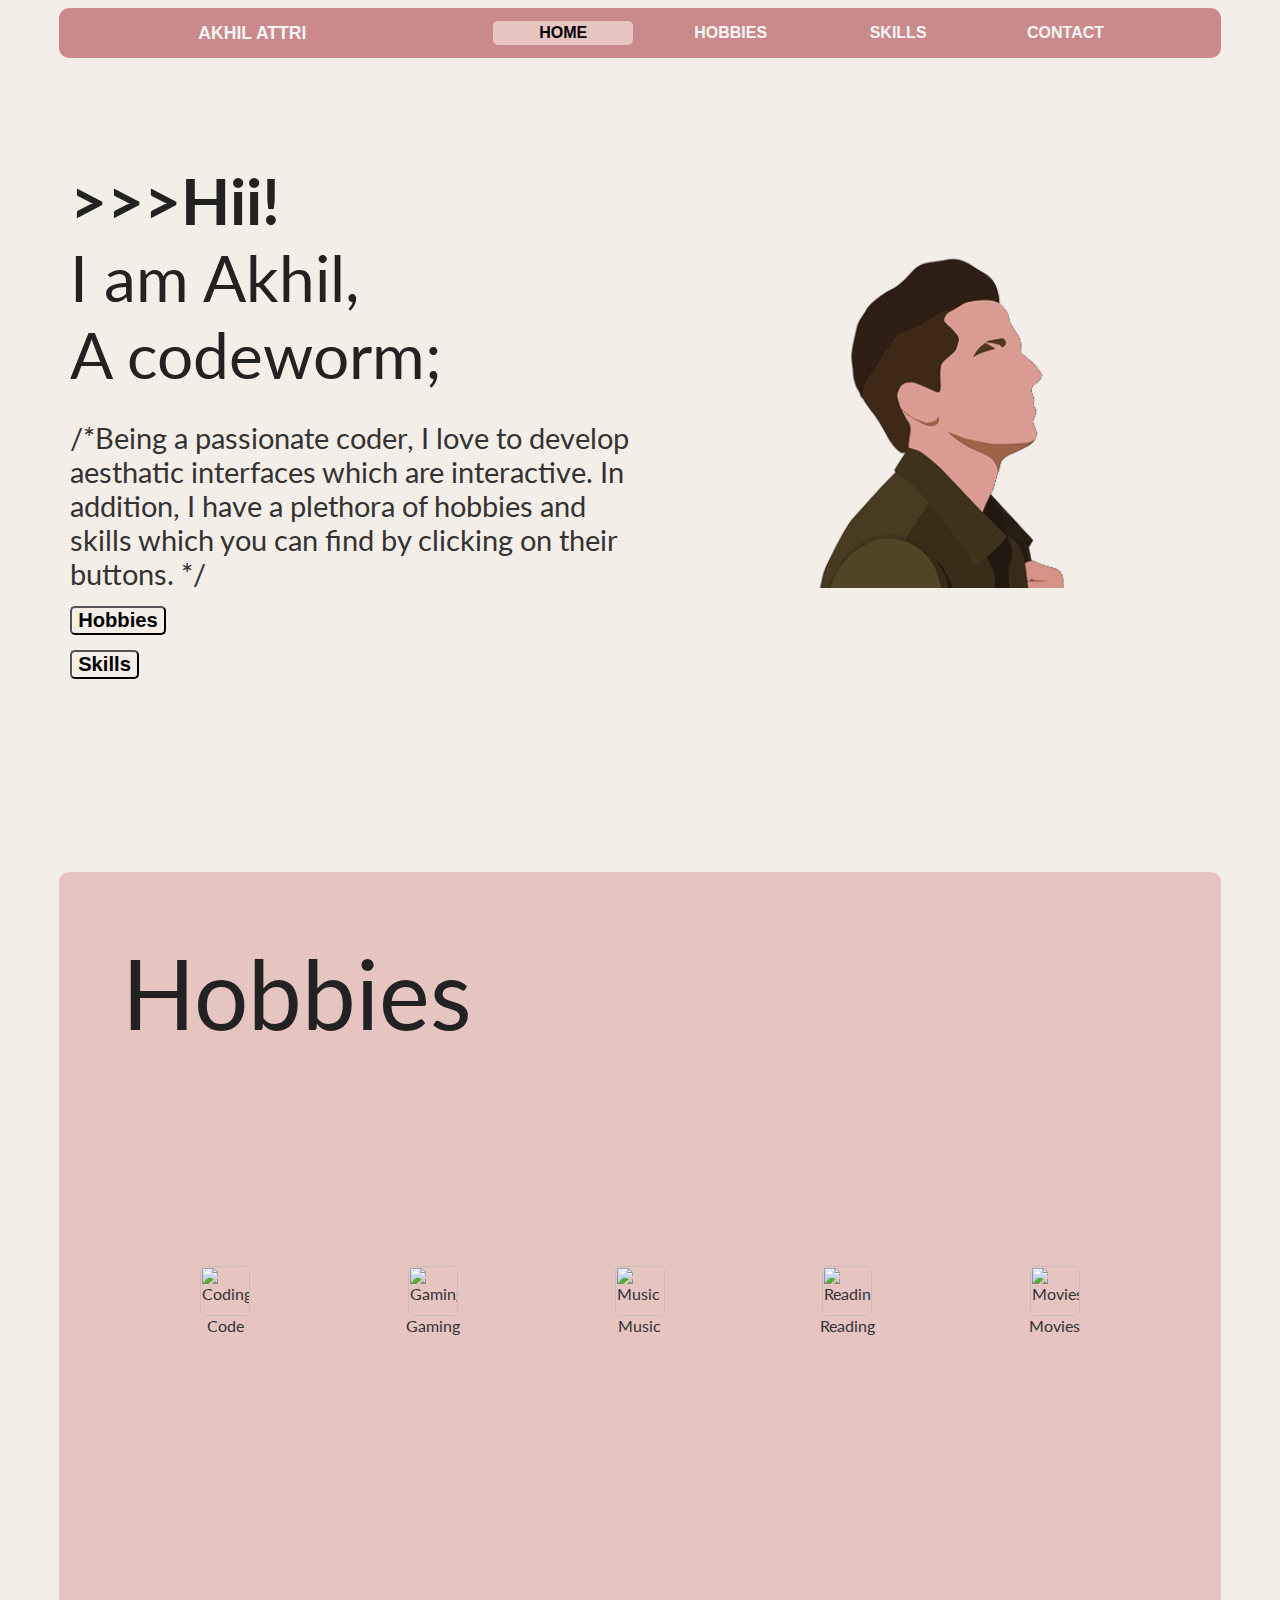
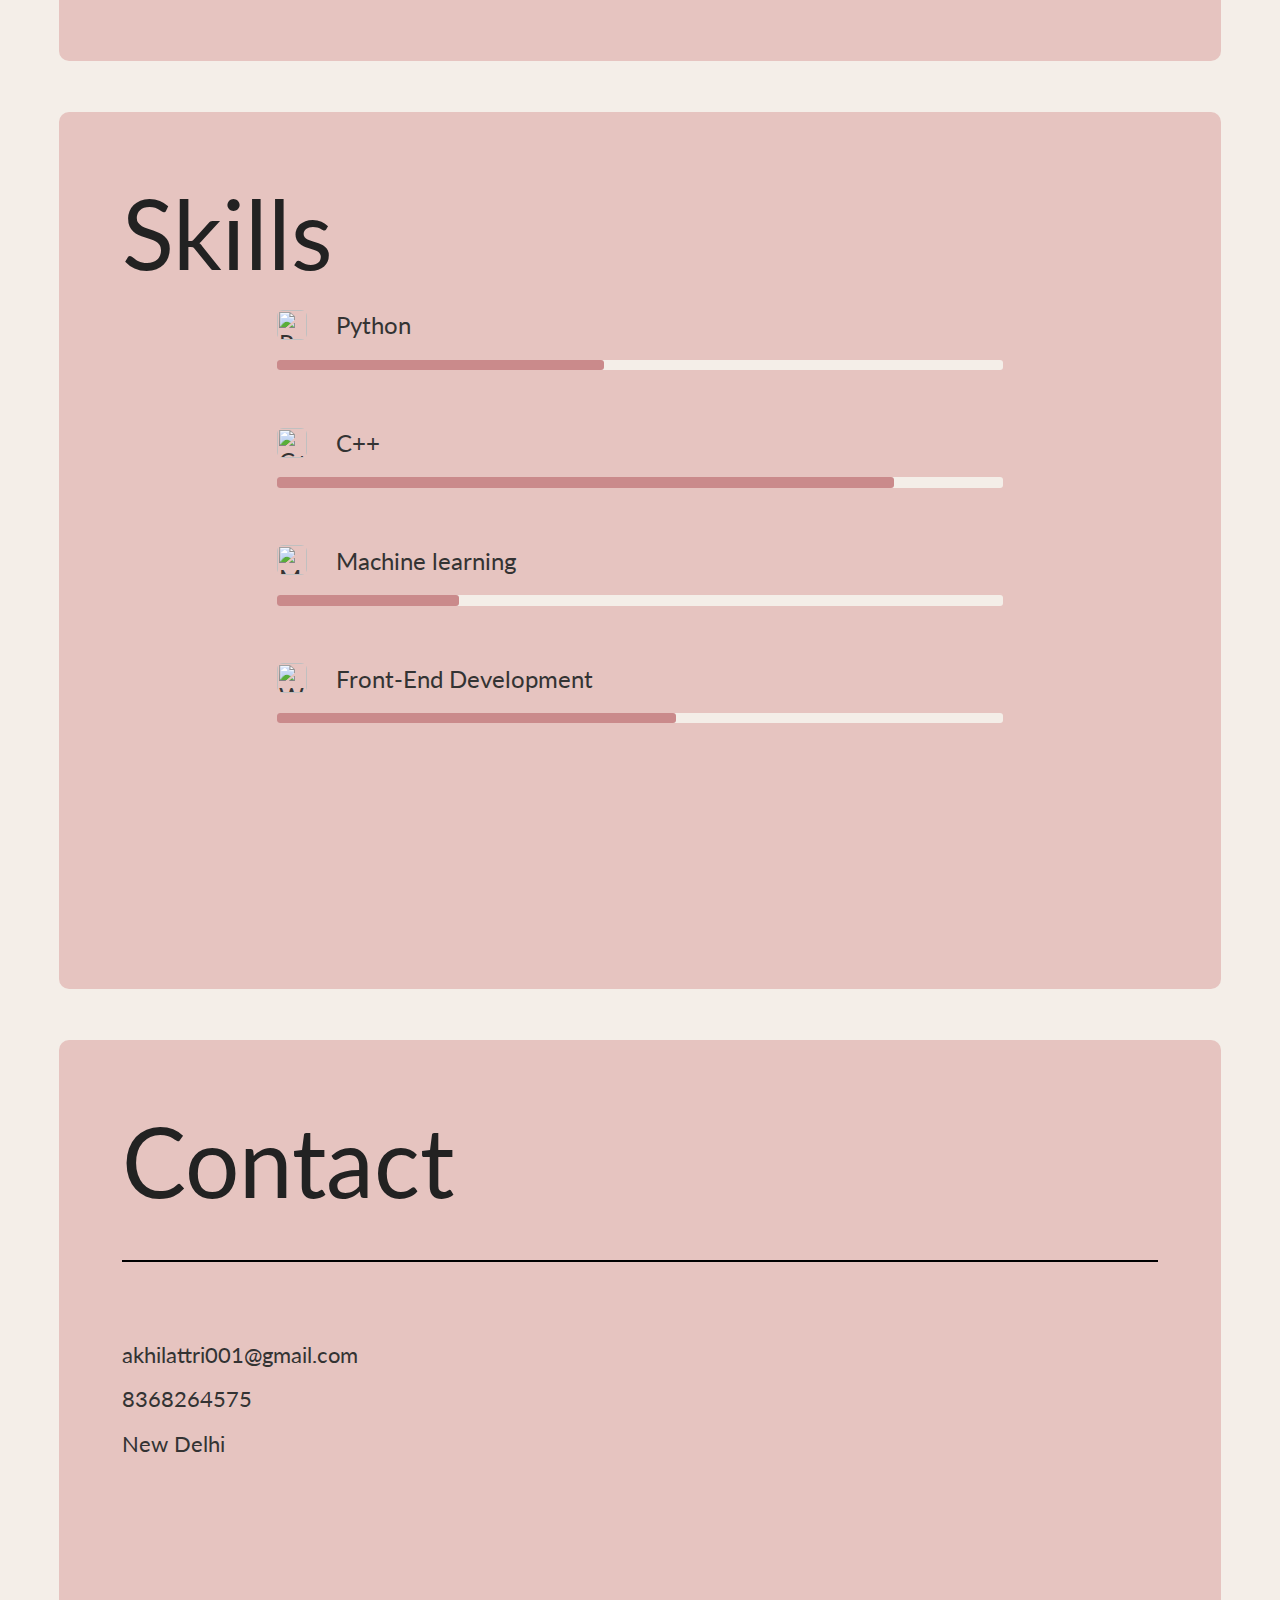
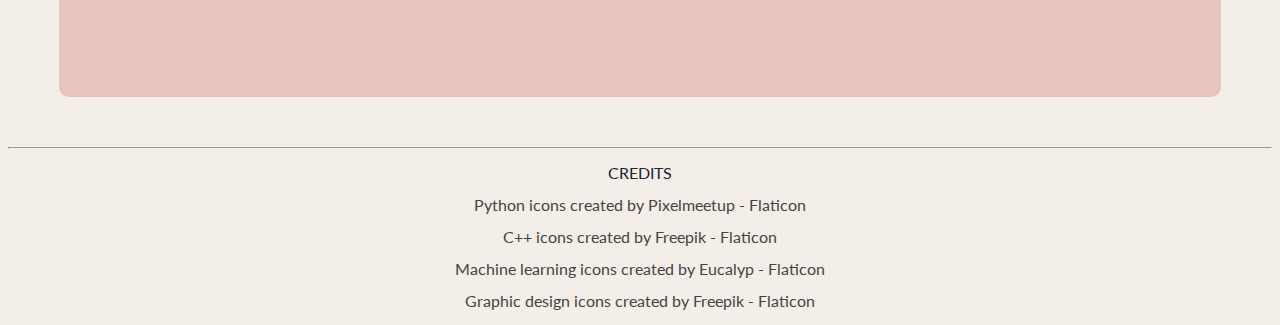
==== index.html @ 091daf69 "images > res" ====
<html lang="en">
<head>
    <meta charset="UTF-8">
    <meta name="viewport" content="width=device-width, initial-scale=1.0">
    <link rel="stylesheet" href="hstyle.css">
    <link rel="preconnect" href="https://fonts.googleapis.com">
    <link rel="preconnect" href="https://fonts.gstatic.com" crossorigin>
    <link href="https://fonts.googleapis.com/css2?family=Lato:wght@300;400;700&display=swap" rel="stylesheet">    <title>Portfolio</title>
    <link rel="icon" href="icons/professional-portfolio (1).png">
</head>
<body id="pagestart">
    <div class="navbar">
            <a class="name" href="#pagestart"><b>AKHIL ATTRI</b></a>
        <div class="navigation visibility" id="container">
            <a href="#pagestart" class="navlink current"><b>HOME</b></a>
            <a href="#hobbies" class="navlink"><b>HOBBIES</b></a>
            <a href="#skills" class="navlink"><b>SKILLS</b></a>
            <a href="#contact" class="navlink"><b>CONTACT</b></a>
        </div>
        <div class="burger">
            <div class="line"></div>
            <div class="line"></div>
            <div class="line"></div>
        </div>
    </div>

    <div class="face" id="facepage">
            <div class="faceleft">
                <div class="cardheader">
                    <b>>>>Hii!</b>
                    <br>
                    I am Akhil,
                    <br>
                    A codeworm;
                </div>
                <div class="cardcontent">
                /*Being a passionate coder, I love to develop aesthatic interfaces which are interactive. In addition, I have a plethora of hobbies and skills which you can find by clicking on their buttons. */
                <button class="btns"><a href="#hobbies"><b>Hobbies</b></a></button>
                <button class="btns"><a href="#skills"><b>Skills</b></a></button>
        </div>
            </div>
            <div class="faceright">
                <img src="/res/image.png" alt="photo">    
            </div>
    </div>
    
    <div id="hobbies" class="cardbg hobbiespage">
        <div class="cardheader">Hobbies</div>
        <div class="cardcontent">
            <div class="Hobbyitem">
                <img src="icons/coding.png" alt="Coding">
                Code
            </div>
            <div class="Hobbyitem">
                <img src="icons/computer-mouse.png" alt="Gaming">
                Gaming
            </div>
            <div class="Hobbyitem">
                <img src="icons/headphones.png" alt="Music">
                Music
            </div>
            <div class="Hobbyitem">
                <img src="icons/open-book.png" alt="Reading">
                Reading
            </div>
            <div class="Hobbyitem">
                <img src="icons/watch-movie.png" alt="Movies/Series">
                Movies
            </div>
        </div>
    </div>
    <div id="skills" class="skillspage cardbg">
        <div class="cardheader">Skills</div>
        <div class="cardcontent">
            <label for="prog_one"><img src="icons/py.png" alt="Python"><div class="labeltext"> Python</div></label>
            <progress value="0.45" id="prog_one"></progress>
            <br>
            <label for="prog_three"><img src="icons/c- (1).png" alt="C++"><div class="labeltext"> C++</div></label>
            <progress value="0.85" id="prog_three"></progress>
            <br>
            <label for="prog_four"><img src="icons/machine-learning (1).png" alt="Machine-learning"><div class="labeltext"> Machine learning</div></label>
            <progress value="0.25" id="prog_four"></progress>
            <br>
            <label for="prog_five"><img src="icons/web-design.png" alt="WebD"><div class="labeltext"> Front-End Development</div></label>
            <progress value="0.55" id="prog_five"></progress>
            <br>
        </div>
    </div>
    <div id="contact" class="cardbg contactpage">
        <div class="cardheader">Contact</div>
        <hr color="black">
        <div class="cardcontent">
            akhilattri001@gmail.com
            <br>
            8368264575
            <br>
            New Delhi
            <br>
        </div>
    </div>
    <hr>
    <div class="credits">
        <center>
    CREDITS
    <br>
    <a href="https://www.flaticon.com/free-icons/python" title="python icons">Python icons created by Pixelmeetup - Flaticon</a>
    <br>
    <a href="https://www.flaticon.com/free-icons/c-" title="c++ icons">C++ icons created by Freepik - Flaticon</a>
    <br>
    <a href="https://www.flaticon.com/free-icons/machine-learning" title="machine learning icons">Machine learning icons created by Eucalyp - Flaticon</a>
    <br>
    <a href="https://www.flaticon.com/free-icons/graphic-design" title="graphic design icons">Graphic design icons created by Freepik - Flaticon</a>
    <br>
</center>
    </div>
    <script src="active.js"></script> 
</html>
---- hstyle.css ----
html{
    scroll-behavior: smooth;
}
body{
    background-color: #F4EEE8;
    color:#222333;
    font-family: 'Lato',sans-serif;
}
img{
    width: 7%;
    border: none;
    border-radius: 6px;
}
.navbar {
    background-color:#CA8A8B;
    color:#f1f3f7;
    font-family: 'Lato-300',sans-serif;
    display: flex;
    flex-direction: row;
    justify-content: space-around;
    height: 50px;
    width: 92%;
    margin: auto;
    align-items: center;
    border-radius: 10px;
    position: sticky;
    top:0;
    left: auto;
    right: auto;
    opacity: 1;
}

.navbar .name{
    font-size:1.10rem;
    width: 30%;
    display: flex;
    justify-content: space-around;
    align-items: center;
}
.navigation{
    font-size:100%;
    width: 60%;
    display: flex;
    flex-direction: row;
    justify-content: space-evenly;
    align-content: center;
}
.navlink{
    display: flex;
    width: 20%;
    justify-content: center;
    align-items: center;
    height: 1.5em;
}
.navbar a{
    color:whitesmoke;
}
.face{
    border-radius: 10px;
    background-color: #1D2D50;
    color: #c0d3ecb9;
    font-size: 90%;
    display: flex;
    flex-direction: column;
    flex-wrap: wrap;
    justify-content: space-around;
    margin: 4%;
    margin-top: 1%;
    margin-bottom: 5%;
    font-size: 18pt;
    height: 700px;
}
.face .cardheader{
    align-items:flex-start;
    width: 100%;
    font-size: 4rem;
    color: #222222;
}
.face .cardcontent{
    display: flex;
    color: #333333;
    flex-direction:column;
    align-items: flex-start;
    justify-items: center;
    justify-content: space-between;
    font-size: 1.8rem;
}
.btns{
    background-color: #F4EEE8;
    border-radius: 5px;
    font-size: 0.7em;
    margin-top: 15px;
}
.btns a{
    color: black;
}
.btns a:hover{
    text-decoration: underline;
    background-color: none;
}
#facepage{
    background-color:#F4EEE8 ;
    color: black;
    margin-left: 1%;
    margin-right: 1%;
}
.faceleft{
    border-radius: 5px;
    width: 46%;
    margin: 1% 0% 1% 4%;
}
.faceright{
    border-radius: 5px;
    margin: 1%;
    width: 46%;
    display: flex;
    justify-content: center;
}
.faceright img{
    width: 75%;
}
.face .cardbg{
    height: 100%;
}
.cardbg{
    background-color:#E6C4C0;
    border-radius: 10px;
    margin: 4%;
    padding: 3%;
    font-size: 110%;
    color: black;
    height: 85%;
    opacity: 1;
}
a{
    text-decoration: none;
    color:#444444;
}
a:hover{
    color: black;
    background-color: #E6C4C0;
    border-radius: 5px;
    transition: ease-in;
}
a:active{
    height: 1.4rem;
}
.navigation .current{
    background-color: #E6C4C0;
    color: black;
    border-radius: 5px;
}
.hobbiespage{
    padding: 5%;
    margin-top: 8%;
}
.hobbiespage {
    height: 75%;
}
.hobbiespage .cardcontent{
    display: flex;
    height: 60%;
    justify-content: space-evenly;
    align-content: center;
}
.hobbiespage .cardcontent img{
    width: 50px;
}
.hobbiespage .hobbyitem{
    width: 20%;
    height: 40%;
    display: flex;
    flex-direction: column;
    font-size: 1rem;
    color: #333333;
    align-content: center;
    justify-content: center;
    align-items:center;
    justify-items:center;
}
.skillspage{
    padding: 5%;
}
.skillspage .cardcontent{
    display: flex;
    flex-direction: column;
    padding-top: 1%;
    justify-items: center;
    align-items: center;
    justify-content: flex-start;
}
.skillspage .cardcontent img{
    width: 30px;
    height: 30px;
    margin: auto;
    margin-left: 0px;
    margin-right: 0px;
}

.skillspage label{
    align-content: flex-start;
}
label{
    display: flex;
    flex-direction:row;
    width: 70%;
    height: 49px;
    font-size: 1.5rem;
}
label .labeltext{
    margin: auto;
    margin-left: 4%;
}
  
progress {
    width: 70%;
    height: 1.3rem;
    background: #E6C4C0;
    padding-top: 1%;
  }
  
  progress::-moz-progress-bar {
    background: #F4EEE8;
    color: #CA8A8B;
  }
  
  progress::-webkit-progress-value {
    border-radius: 3px;
    border-style: none;
    background: #CA8A8B;
  }
  
  progress::-webkit-progress-bar {
    border-radius: 3px;
    border-style: none;
    background: #F4EEE8;
  }

.cardheader{
    font-size: 6rem;
    color: #222222;
}
.cardcontent{
    color: #333333;
    padding-top: 5%;
    font-size: 2.5rem;
    justify-content: center;
    align-items: center;
}
.contactpage{
    padding: 5%;
    height: 60%;
}
.contactpage hr{
    margin-top: 4%;
}
.contactpage .cardcontent{
    padding-top: 6%;
    font-size: 1.4rem;
    line-height: 2.8rem;
}
.credits{
    line-height: 2rem;
}
/* Smaller Screen Settings */
@media only screen and (max-width:710px) {
    
    .navbar{
        width: 90%;
        margin: auto;
        transition:all 0.4s ease-out;
        flex-direction: column;
    }
    .navbar .name{
        position:absolute;
        left:15px;
        top:15px;
        font-size: 1rem;
    }

    .navbar .navigation a{
        font-size: 1.4rem;
        width: 70%;
        margin: 10px auto 10px auto;
    }
    .navigation{
        width: 64%;
        flex-direction: column;
        align-items: center;
        padding-top: 5%;
    }
    .face{
        flex-direction: row;
        margin-top: 3%;
        margin-bottom: 5%;
        padding-bottom: 40px;
        height: 900px;
    }
    .face .cardheader{
        font-size: 3rem;
        padding-top: 6%;
    }
    .face .cardcontent{
        flex-direction: column;
        justify-content: space-between;
    }
    .faceleft{
        padding-top: 5%;
        padding-bottom: 5%;
        flex-direction: column;
        width: 80%;
        font-size: 1.3rem;
    }
    .faceright{
        width: 90%;
    }
    .faceright img{
        width: 90%;
    }
    .cardbg{
        padding-top: 6%;
        margin: auto;
        margin-top: 12%;
        margin-bottom: 6%;
        width: 80%;
        height: 80%;
    }
    .cardheader{
        font-size: 4rem;
        padding-top: 6%;
    }
    .cardcontent{
        padding-top: 12%;
        font-size: 1.5rem;
    }
    .burger{
        color: black;
        cursor: pointer;
        position: absolute;
        right: 40px;
        top: 11px;
    }
    .line
    {
        width:25px;
        background-color: white;
        height:4px;
        margin: 4px;
    }
    .exnav{
        height: 300px;
    }
    .visibility{
        opacity: 0;
        height: 0px;
        width: 0px;
    }
    .contactpage .cardcontent{
        font-size: 1.2rem;
    }
    .hobbiespage{
        margin-top: 20%;
        height: 500px;
    }
    .hobbiespage .cardcontent{
        flex-direction: column;
    }
    .hobbiespage .cardcontent .hobbyitem{
        flex-direction: row;
        width: 60%;
        justify-content: space-between;
        font-size: 1.3rem;
    }
    .skillspage{
        height: 550px;
    }
    .skillspage label{
        padding-top: 2%;
        height: 70px;
    }
    .skillspage .cardcontent{
        padding-top: 7%;
        font-size: 0.5rem;
    }
    .contactpage{
        height: 400px;
    }

    @media screen and (max-width:380px) {
        .navbar .name{
            font-size: 0.7rem;
            top: 19px;
        }
        .cardheader{
            font-size: 3.5rem;
        }
        .faceleft{
            padding-top: 7%;
        }
        
    }

    @media screen and (max-width:271px) {
        body{
            width: 100%;
            margin: 0px;
        }
        .navbar .name{
            font-size: 0.85rem;
            top: 11px;
            left: 30px;
        }
        .face .cardheader{
            font-size:4rem;
        }
        .cardheader{
            font-size: 3rem;
        }
        .cardcontent{
            font-size: 1.4rem;
        }
        .contactpage .cardcontent{
            font-size: 1rem;
        }
        .navbar{
            width: 100%;
        }
    }
}
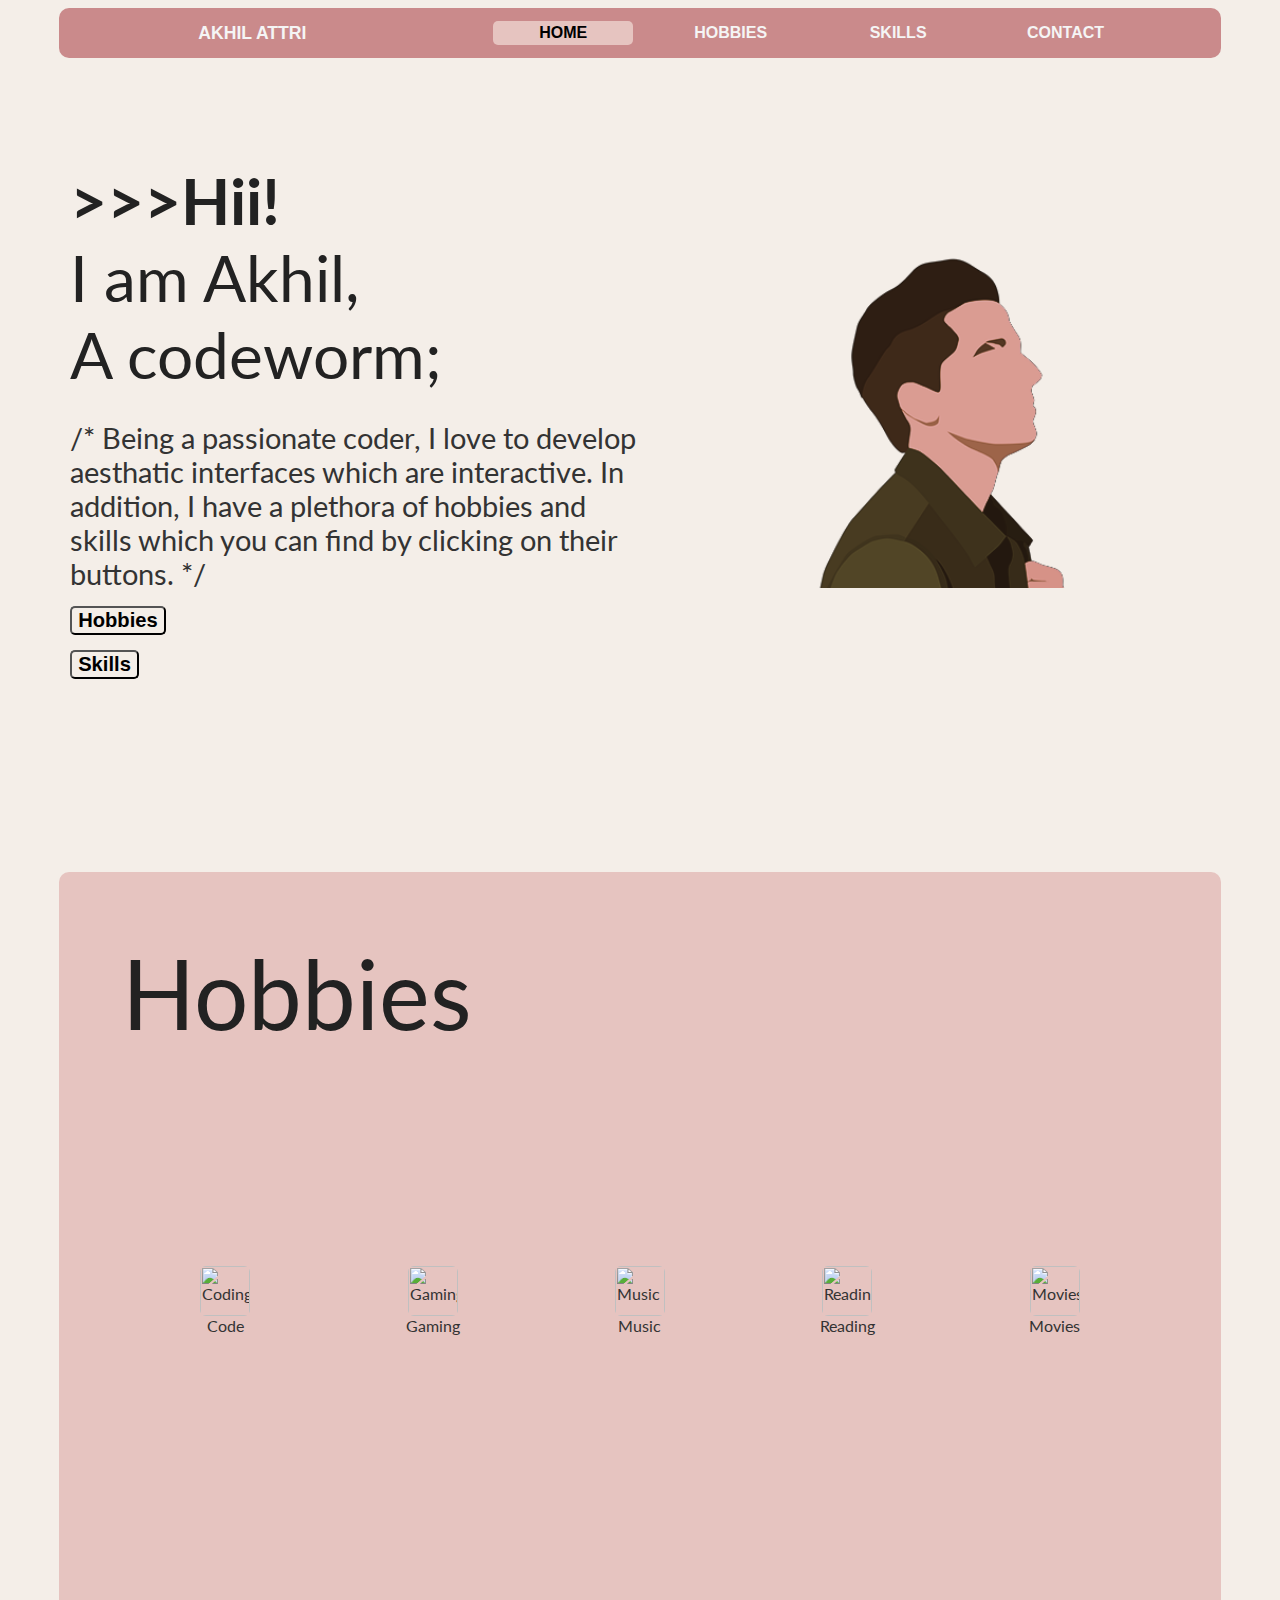
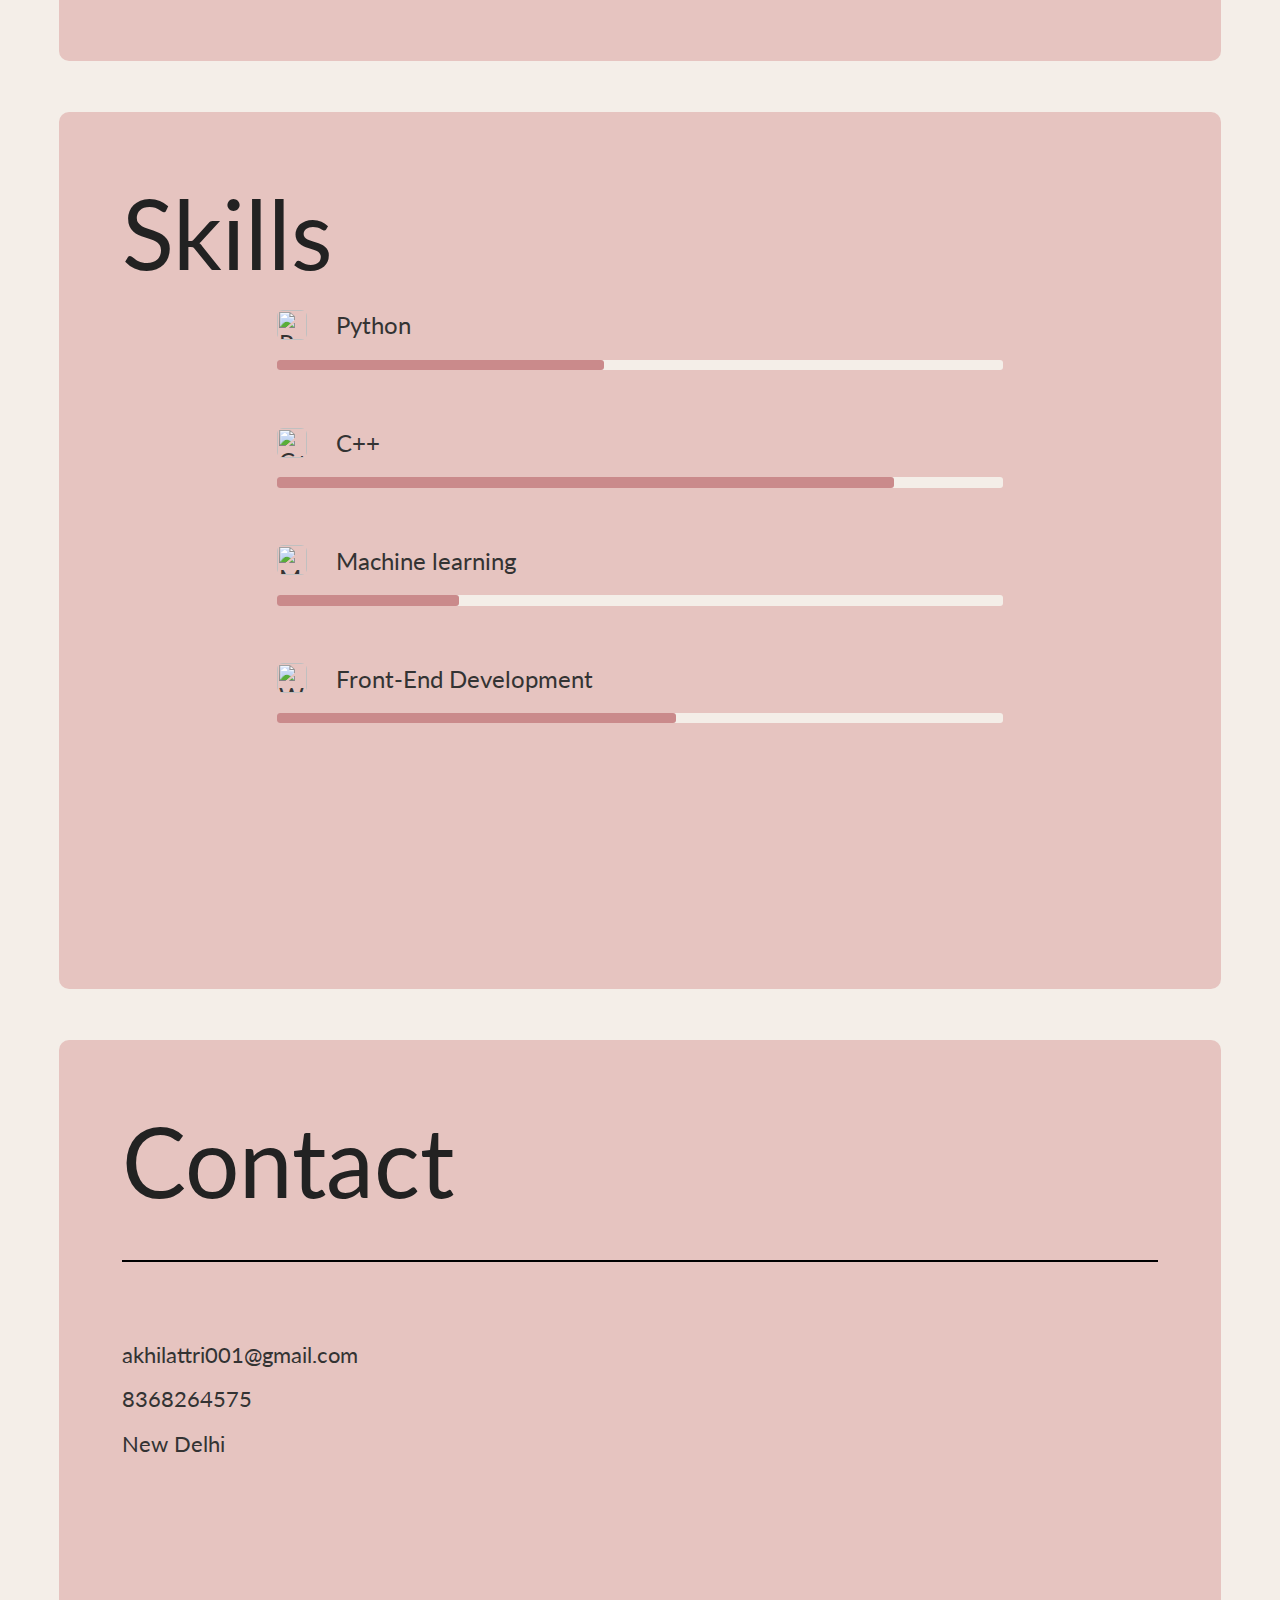
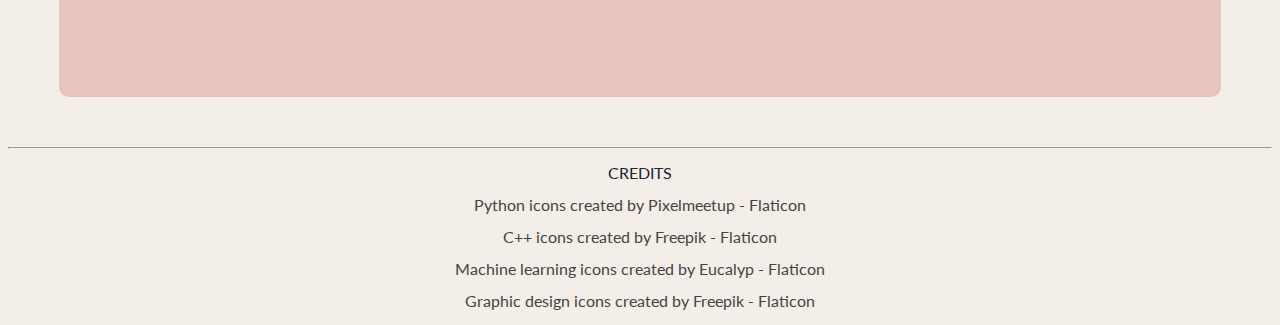
==== commit c5b23705: "Update index.html" ====
--- a/index.html
+++ b/index.html
@@ -35,7 +35,7 @@
                     A codeworm;
                 </div>
                 <div class="cardcontent">
-                /*Being a passionate coder, I love to develop aesthatic interfaces which are interactive. In addition, I have a plethora of hobbies and skills which you can find by clicking on their buttons. */
+                /* Being a passionate coder, I love to develop aesthatic interfaces which are interactive. In addition, I have a plethora of hobbies and skills which you can find by clicking on their buttons. */
                 <button class="btns"><a href="#hobbies"><b>Hobbies</b></a></button>
                 <button class="btns"><a href="#skills"><b>Skills</b></a></button>
         </div>
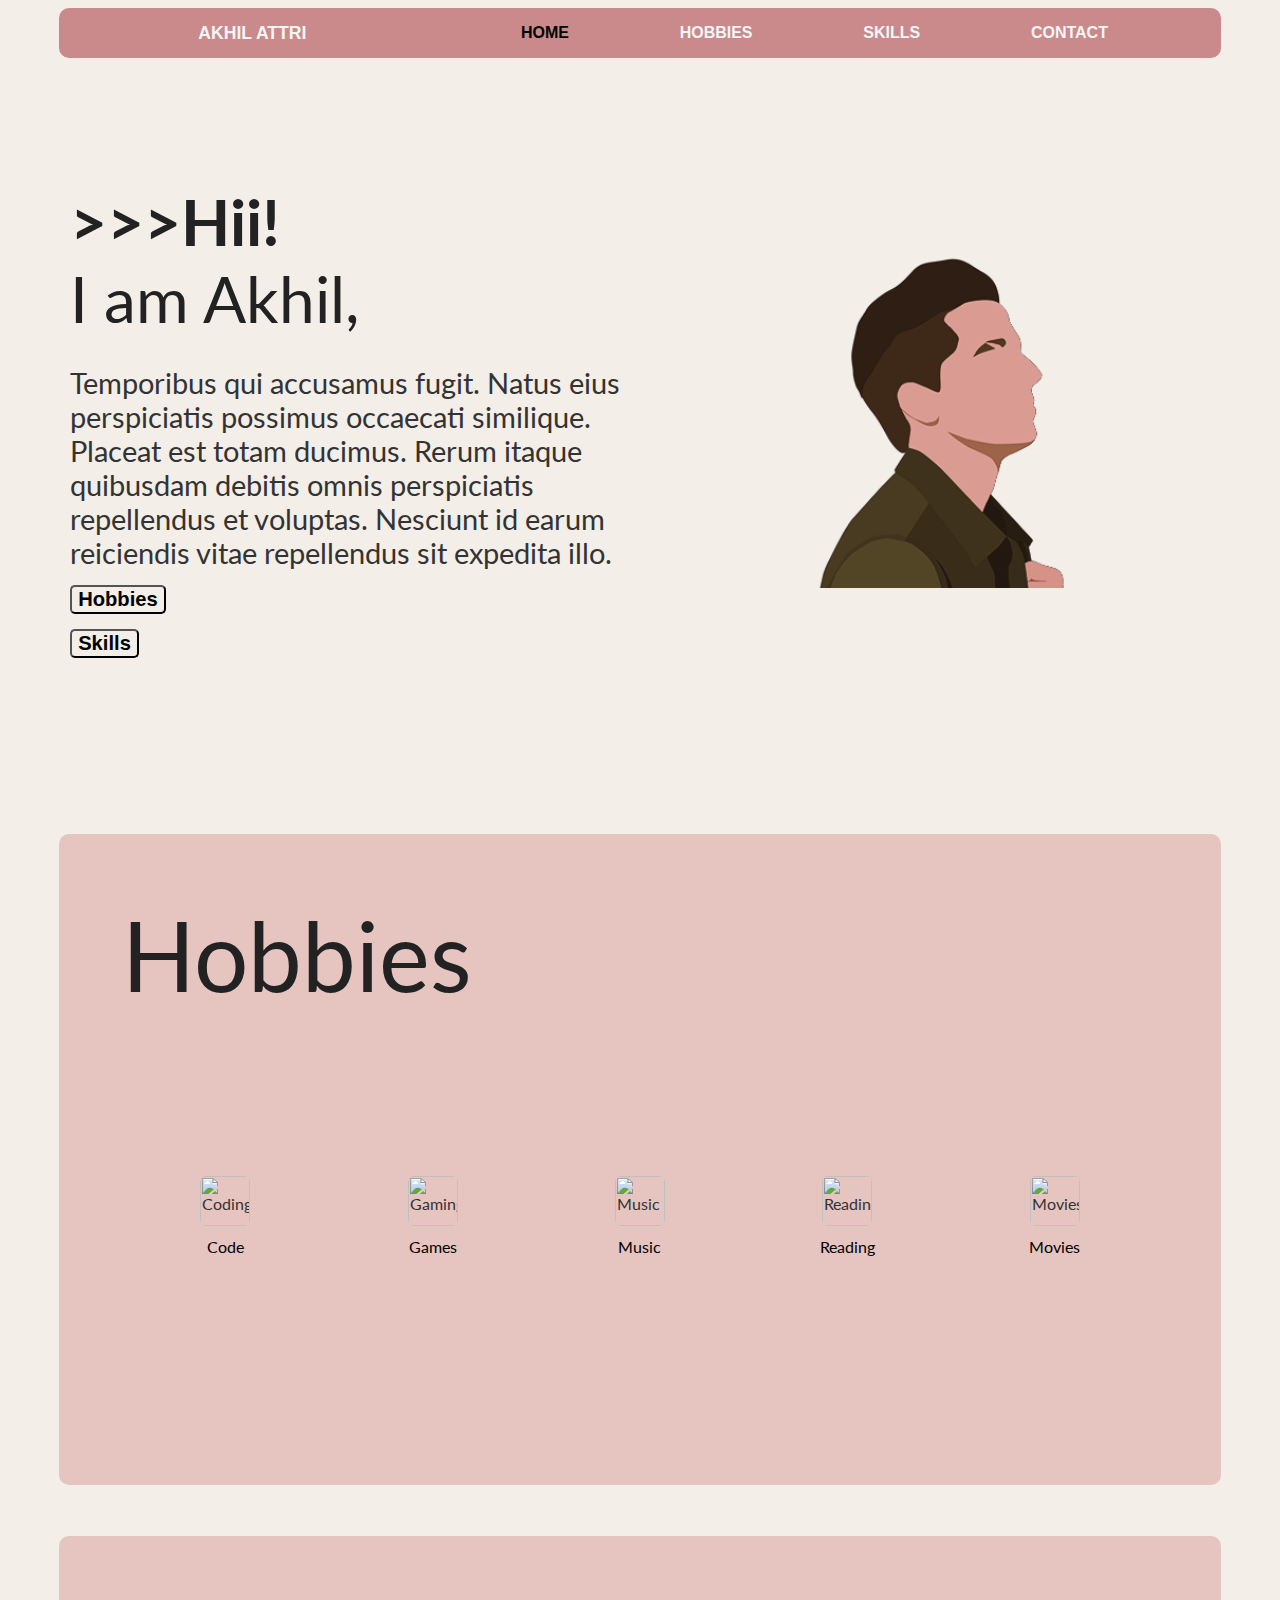
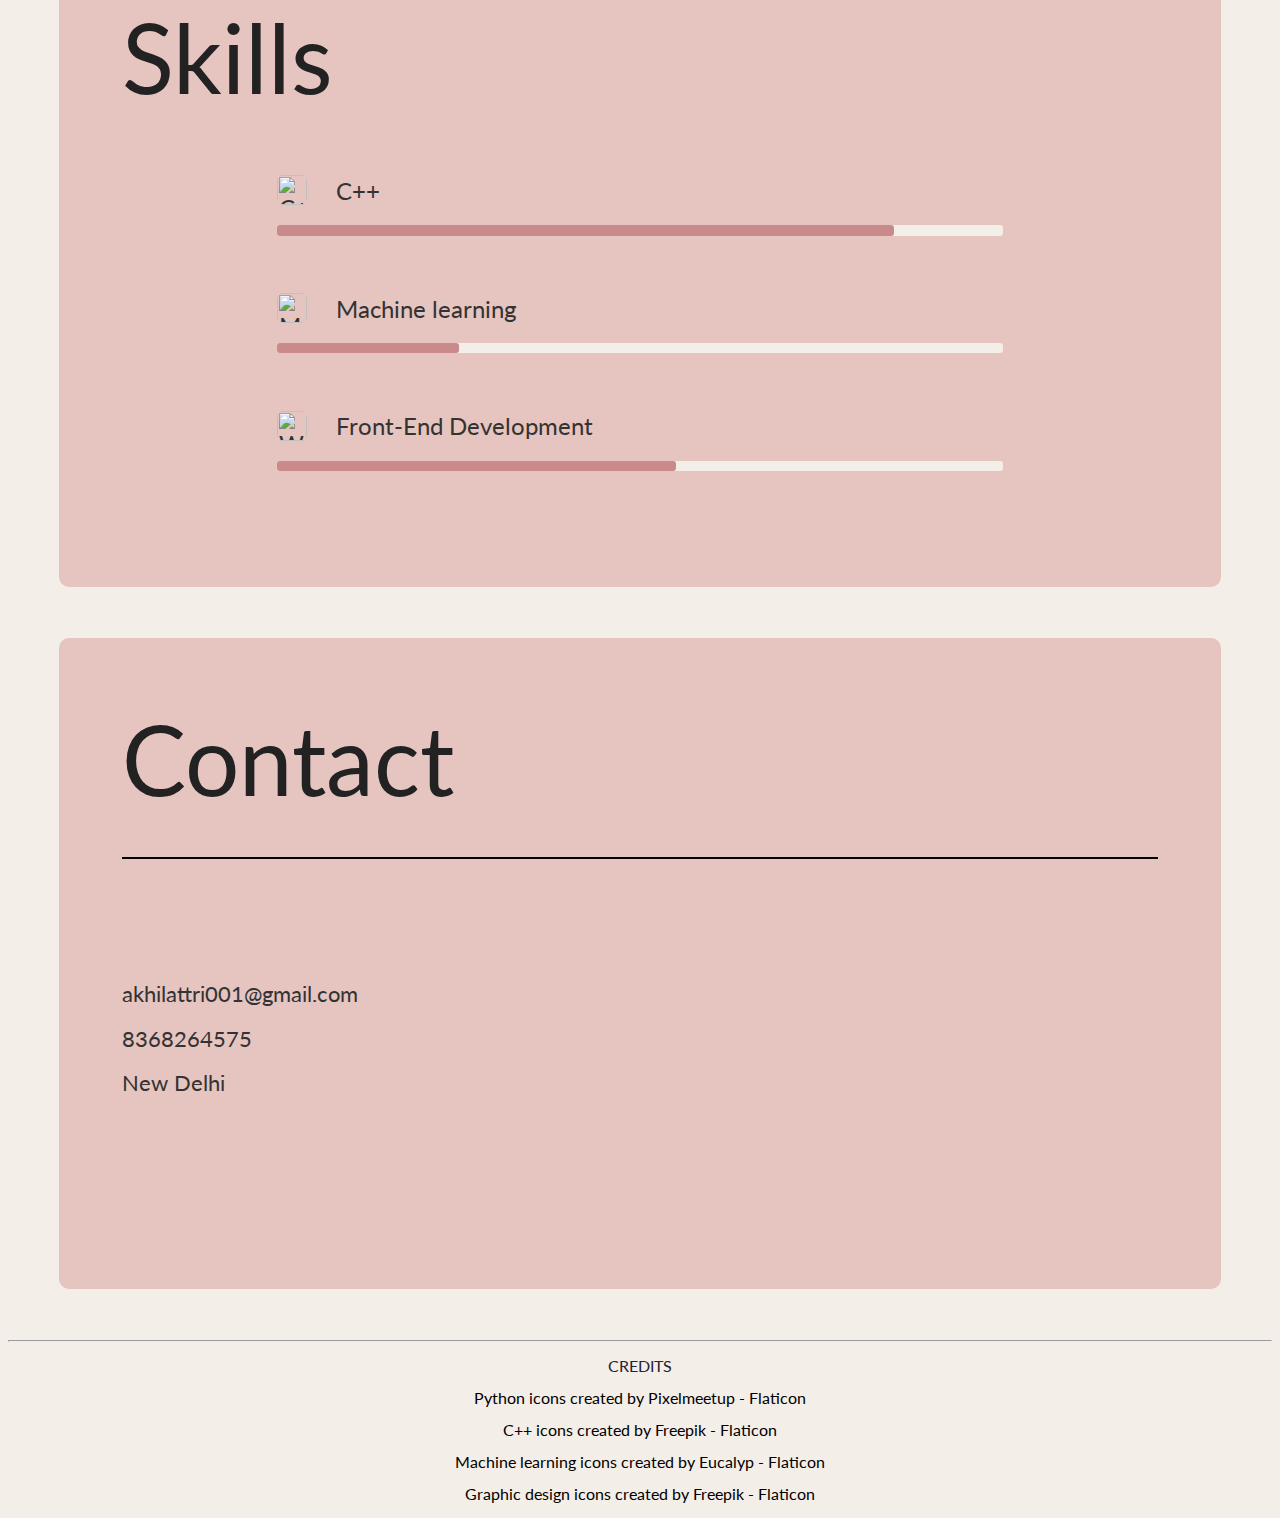
==== commit c2462afa: "*new* hovering underlines in navbar links *misc* fixed sizes of card background *cleanup* A little c" ====
--- a/index.html
+++ b/index.html
@@ -13,10 +13,10 @@
     <div class="navbar">
             <a class="name" href="#pagestart"><b>AKHIL ATTRI</b></a>
         <div class="navigation visibility" id="container">
-            <a href="#pagestart" class="navlink current"><b>HOME</b></a>
-            <a href="#hobbies" class="navlink"><b>HOBBIES</b></a>
-            <a href="#skills" class="navlink"><b>SKILLS</b></a>
-            <a href="#contact" class="navlink"><b>CONTACT</b></a>
+            <a href="#pagestart" class="navlink hover-underline current"><b>HOME</b></a>
+            <a href="#hobbies" class="navlink hover-underline"><b>HOBBIES</b></a>
+            <a href="#skills" class="navlink hover-underline"><b>SKILLS</b></a>
+            <a href="#contact" class="navlink hover-underline"><b>CONTACT</b></a>
         </div>
         <div class="burger">
             <div class="line"></div>
@@ -32,50 +32,51 @@
                     <br>
                     I am Akhil,
                     <br>
-                    A codeworm;
+                    <!-- A codeworm; -->
                 </div>
                 <div class="cardcontent">
-                /* Being a passionate coder, I love to develop aesthatic interfaces which are interactive. In addition, I have a plethora of hobbies and skills which you can find by clicking on their buttons. */
-                <button class="btns"><a href="#hobbies"><b>Hobbies</b></a></button>
-                <button class="btns"><a href="#skills"><b>Skills</b></a></button>
-        </div>
+                    Temporibus qui accusamus fugit. Natus eius perspiciatis possimus occaecati similique. Placeat est totam ducimus. Rerum itaque quibusdam debitis omnis perspiciatis repellendus et voluptas. Nesciunt id earum reiciendis vitae repellendus sit expedita illo.
+                    <!-- /* Being a passionate coder,I love to develop aesthatic interfaceswhich are interactive. In addition, I have a plethora of hobbies and skills which you can find by clicking on their buttons. */ -->
+                    <!-- previous buttons position -->
+                    <button class="btns"><a href="#hobbies"><b>Hobbies</b></a></button>
+                    <button class="btns"><a href="#skills"><b>Skills</b></a></button>
+                </div>
             </div>
             <div class="faceright">
-                <img src="/res/image.png" alt="photo">    
+                <img src="res/image.png" alt="photo">    
             </div>
     </div>
-    
     <div id="hobbies" class="cardbg hobbiespage">
         <div class="cardheader">Hobbies</div>
         <div class="cardcontent">
             <div class="Hobbyitem">
                 <img src="icons/coding.png" alt="Coding">
-                Code
+                <a href="https://leetcode.com/akhilattri/" target="_blank" rel="noopener noreferrer">Code</a>
             </div>
             <div class="Hobbyitem">
                 <img src="icons/computer-mouse.png" alt="Gaming">
-                Gaming
+                <a href="https://steamcommunity.com/profiles/76561198943435711/" target="_blank" rel="noopener noreferrer">Games</a>
             </div>
             <div class="Hobbyitem">
                 <img src="icons/headphones.png" alt="Music">
-                Music
+                <a href="https://open.spotify.com/user/2n9tsi8w8dxvh71bjljw04klh?si=796cii9kQn2yZiRe_6JNLA&utm_source=copy-link" target="_blank" rel="noopener noreferrer">   Music   </a>
             </div>
             <div class="Hobbyitem">
                 <img src="icons/open-book.png" alt="Reading">
-                Reading
+                <a href="https://www.goodreads.com/user/show/145725762-akhil-attri" target="_blank" rel="noopener noreferrer">   Reading   </a>
             </div>
             <div class="Hobbyitem">
                 <img src="icons/watch-movie.png" alt="Movies/Series">
-                Movies
+                <a href="">Movies</a>
             </div>
         </div>
     </div>
     <div id="skills" class="skillspage cardbg">
         <div class="cardheader">Skills</div>
         <div class="cardcontent">
-            <label for="prog_one"><img src="icons/py.png" alt="Python"><div class="labeltext"> Python</div></label>
+            <!-- <label for="prog_one"><img src="icons/py.png" alt="Python"><div class="labeltext"> Python</div></label>
             <progress value="0.45" id="prog_one"></progress>
-            <br>
+            <br> -->
             <label for="prog_three"><img src="icons/c- (1).png" alt="C++"><div class="labeltext"> C++</div></label>
             <progress value="0.85" id="prog_three"></progress>
             <br>
@@ -104,13 +105,13 @@
         <center>
     CREDITS
     <br>
-    <a href="https://www.flaticon.com/free-icons/python" title="python icons">Python icons created by Pixelmeetup - Flaticon</a>
+    <a href="https://www.flaticon.com/free-icons/python" title="python icons" target="_blank" rel="noopener noreferrer">Python icons created by Pixelmeetup - Flaticon</a>
     <br>
-    <a href="https://www.flaticon.com/free-icons/c-" title="c++ icons">C++ icons created by Freepik - Flaticon</a>
+    <a href="https://www.flaticon.com/free-icons/c-" title="c++ icons" target="_blank" rel="noopener noreferrer">C++ icons created by Freepik - Flaticon</a>
     <br>
-    <a href="https://www.flaticon.com/free-icons/machine-learning" title="machine learning icons">Machine learning icons created by Eucalyp - Flaticon</a>
+    <a href="https://www.flaticon.com/free-icons/machine-learning" title="machine learning icons" target="_blank" rel="noopener noreferrer">Machine learning icons created by Eucalyp - Flaticon</a>
     <br>
-    <a href="https://www.flaticon.com/free-icons/graphic-design" title="graphic design icons">Graphic design icons created by Freepik - Flaticon</a>
+    <a href="https://www.flaticon.com/free-icons/graphic-design" title="graphic design icons" target="_blank" rel="noopener noreferrer">Graphic design icons created by Freepik - Flaticon</a>
     <br>
 </center>
     </div>
--- a/hstyle.css
+++ b/hstyle.css
@@ -23,6 +23,7 @@
     margin: auto;
     align-items: center;
     border-radius: 10px;
+    position: -webkit-sticky;
     position: sticky;
     top:0;
     left: auto;
@@ -44,16 +45,42 @@
     flex-direction: row;
     justify-content: space-evenly;
     align-content: center;
+    padding: auto;
+}
+.navigation .current{
+    color: black;
 }
 .navlink{
     display: flex;
-    width: 20%;
     justify-content: center;
     align-items: center;
     height: 1.5em;
-}
-.navbar a{
+    margin: auto;
+}
+a{
+    text-decoration: none;
     color:whitesmoke;
+}
+/* hovering underline */
+.hover-underline {
+    position: relative;
+}
+.hover-underline:after {
+    content: '';
+    position: absolute;
+    width: 100%;
+    transform: scaleX(0);
+    height: 2px;
+    bottom: 0;
+    left: 0;
+    background-color:whitesmoke;
+    transform-origin: bottom right;
+    transition: transform 0.4s ease-out;
+}
+.hover-underline:hover:after {
+    transform: scaleX(1);
+    transform-origin: bottom left;
+    height: 2px;
 }
 .face{
     border-radius: 10px;
@@ -126,37 +153,13 @@
     background-color:#E6C4C0;
     border-radius: 10px;
     margin: 4%;
-    padding: 3%;
+    padding: 5%;
     font-size: 110%;
     color: black;
-    height: 85%;
+    height: 525px;
     opacity: 1;
 }
-a{
-    text-decoration: none;
-    color:#444444;
-}
-a:hover{
-    color: black;
-    background-color: #E6C4C0;
-    border-radius: 5px;
-    transition: ease-in;
-}
-a:active{
-    height: 1.4rem;
-}
-.navigation .current{
-    background-color: #E6C4C0;
-    color: black;
-    border-radius: 5px;
-}
-.hobbiespage{
-    padding: 5%;
-    margin-top: 8%;
-}
-.hobbiespage {
-    height: 75%;
-}
+
 .hobbiespage .cardcontent{
     display: flex;
     height: 60%;
@@ -178,13 +181,13 @@
     align-items:center;
     justify-items:center;
 }
-.skillspage{
+.hobbiespage .hobbyitem a{
     padding: 5%;
+    color: black;
 }
 .skillspage .cardcontent{
     display: flex;
     flex-direction: column;
-    padding-top: 1%;
     justify-items: center;
     align-items: center;
     justify-content: flex-start;
@@ -247,20 +250,20 @@
     justify-content: center;
     align-items: center;
 }
-.contactpage{
-    padding: 5%;
-    height: 60%;
-}
+
 .contactpage hr{
     margin-top: 4%;
 }
 .contactpage .cardcontent{
-    padding-top: 6%;
+    padding-top: 10%;
     font-size: 1.4rem;
     line-height: 2.8rem;
 }
 .credits{
     line-height: 2rem;
+}
+.credits a{
+    color: black;
 }
 /* Smaller Screen Settings */
 @media only screen and (max-width:710px) {
